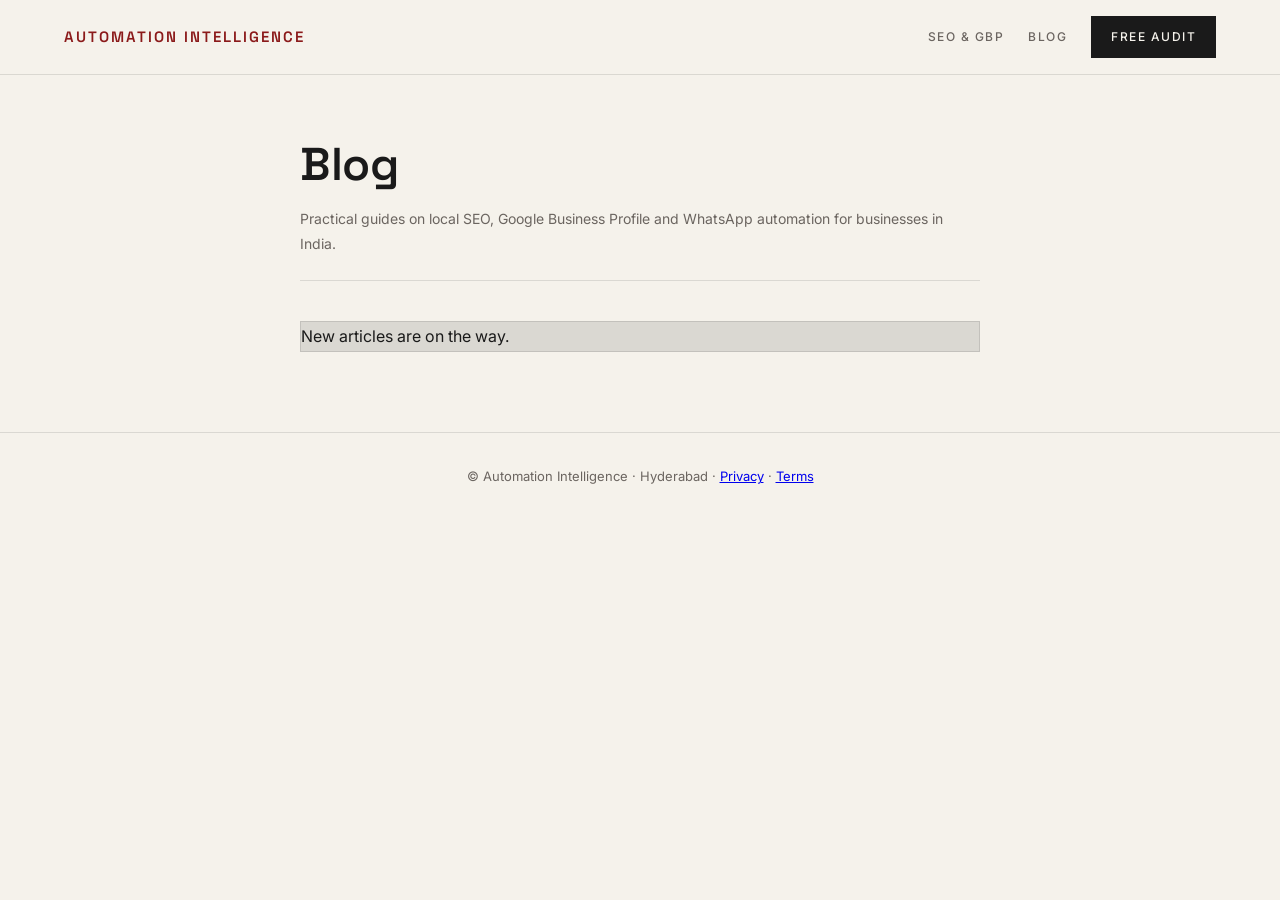
==== blog/index.html @ ed41e459 "Build blog [skip ci]" ====
<!DOCTYPE html>
<html lang="en"><head>
<meta charset="UTF-8"><meta name="viewport" content="width=device-width, initial-scale=1.0">
<link rel="icon" href="/favicon.ico"><link rel="apple-touch-icon" href="/apple-touch-icon.png">
<link href="https://fonts.googleapis.com/css2?family=Space+Grotesk:wght@500;600;700&family=Inter:wght@400;500;600&display=swap" rel="stylesheet">
<link rel="stylesheet" href="/blog/blog.css">
<title>Blog: Local SEO, Google Business Profile &amp; WhatsApp Automation | Automation Intelligence</title>
<meta name="description" content="Practical guides on local SEO, Google Business Profile optimization and WhatsApp automation for clinics and local businesses in India.">
<link rel="canonical" href="https://automationintelligence.in/blog/">
</head><body>
<nav><a class="logo" href="/">Automation Intelligence</a><div class="links"><a href="/#services-seo">SEO &amp; GBP</a><a href="/blog/">Blog</a><a class="cta" href="/#contact">Free Audit</a></div></nav>
<main><h1>Blog</h1>
<p class="meta">Practical guides on local SEO, Google Business Profile and WhatsApp automation for businesses in India.</p>
<div class="list"><p>New articles are on the way.</p></div></main>
<footer>&copy; Automation Intelligence &middot; Hyderabad &middot; <a href="/privacy-policy.html">Privacy</a> &middot; <a href="/terms-of-service.html">Terms</a></footer>
</body></html>
---- blog/blog.css ----
:root{--bg:#F5F2EB;--bg-alt:#EDE9E0;--bg-card:#FDFBF7;--red:#8B1A1A;--brown:#5C4033;--text:#1A1A1A;--muted:#6B6560;--border:rgba(26,26,26,.12)}
*{margin:0;padding:0;box-sizing:border-box}
body{font-family:Inter,sans-serif;background:var(--bg);color:var(--text);-webkit-font-smoothing:antialiased;line-height:1.8}
nav{position:sticky;top:0;z-index:10;display:flex;justify-content:space-between;align-items:center;padding:16px 5vw;background:rgba(245,242,235,.94);backdrop-filter:blur(12px);border-bottom:1px solid var(--border)}
.logo{font:600 15px 'Space Grotesk',sans-serif;letter-spacing:2px;text-transform:uppercase;color:var(--red);text-decoration:none}
nav .links{display:flex;gap:24px;align-items:center}
nav .links a{color:var(--muted);text-decoration:none;font-size:12px;font-weight:500;letter-spacing:1.5px;text-transform:uppercase}
nav .links a:hover,nav .links a:focus-visible{color:var(--text)}
nav .links a.cta{background:var(--text);color:var(--bg);padding:10px 20px}
nav .links a.cta:hover{background:var(--red);color:#fff}
main{max-width:720px;margin:0 auto;padding:64px 20px 80px}
.crumbs{font-size:13px;color:var(--muted);margin-bottom:24px}.crumbs a{color:var(--muted)}
h1{font:600 clamp(32px,5vw,46px)/1.12 'Space Grotesk',sans-serif;letter-spacing:-.5px;margin-bottom:16px}
.meta{font-size:14px;color:var(--muted);margin-bottom:40px;padding-bottom:24px;border-bottom:1px solid var(--border)}
article h2{font:600 26px/1.25 'Space Grotesk',sans-serif;margin:44px 0 14px}
article h3{font:600 19px/1.3 'Space Grotesk',sans-serif;margin:28px 0 8px;color:var(--brown)}
article p,article ul,article ol{margin-bottom:18px;font-size:17px}
article ul,article ol{padding-left:24px}article li{margin-bottom:8px}
article a{color:var(--red)}
article table{width:100%;border-collapse:collapse;margin:24px 0;font-size:15px;display:block;overflow-x:auto}
article th,article td{border:1px solid var(--border);padding:10px 12px;text-align:left;vertical-align:top}
article th{background:var(--bg-alt)}
article blockquote{border-left:3px solid var(--red);padding:4px 0 4px 18px;margin:24px 0;color:var(--brown)}
.cta-box{background:var(--text);color:var(--bg);padding:36px;margin-top:56px;border-top:3px solid var(--red)}
.cta-box h2{font:600 24px 'Space Grotesk',sans-serif;margin-bottom:10px}
.cta-box p{color:rgba(245,242,235,.7);margin-bottom:22px;font-size:15px}
.cta-box a{display:inline-block;margin:0 10px 10px 0;padding:13px 26px;font-size:12px;font-weight:600;letter-spacing:1.5px;text-transform:uppercase;text-decoration:none;background:var(--bg);color:var(--text)}
.cta-box a.alt{background:transparent;color:var(--bg);border:1px solid rgba(245,242,235,.4)}
.cta-box a:hover{background:var(--red);color:#fff}
.list{display:grid;gap:1px;background:var(--border);border:1px solid var(--border);margin-top:32px}
.card{display:block;background:var(--bg-card);padding:28px;text-decoration:none;color:inherit}
.card:hover{background:var(--bg-alt)}
.card time{font-size:13px;color:var(--muted)}
.card h2{font:600 21px/1.3 'Space Grotesk',sans-serif;margin:6px 0}
.card p{font-size:15px;color:var(--muted);margin:0}
footer{text-align:center;font-size:13px;color:var(--muted);padding:32px 20px;border-top:1px solid var(--border)}
a:focus-visible{outline:2px solid var(--red);outline-offset:2px}
@media(max-width:640px){nav .links a:not(.cta){display:none}.cta-box{padding:26px}}
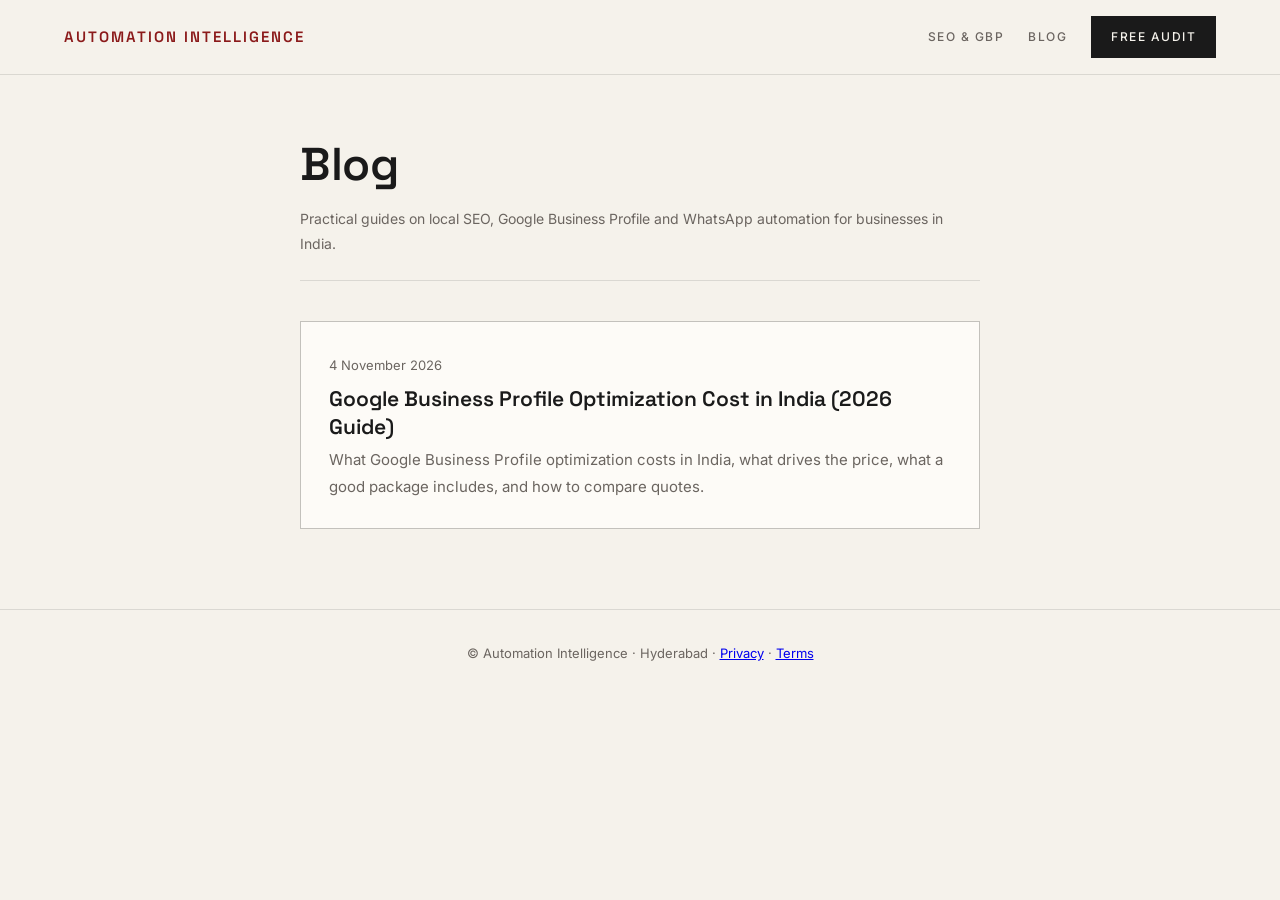
==== commit 35e7ba8c: "Build blog [skip ci]" ====
--- a/blog/index.html
+++ b/blog/index.html
@@ -11,6 +11,6 @@
 <nav><a class="logo" href="/">Automation Intelligence</a><div class="links"><a href="/#services-seo">SEO &amp; GBP</a><a href="/blog/">Blog</a><a class="cta" href="/#contact">Free Audit</a></div></nav>
 <main><h1>Blog</h1>
 <p class="meta">Practical guides on local SEO, Google Business Profile and WhatsApp automation for businesses in India.</p>
-<div class="list"><p>New articles are on the way.</p></div></main>
+<div class="list"><a class="card" href="/blog/gbp-optimization-cost-india/"><time datetime="2026-11-04">4 November 2026</time><h2>Google Business Profile Optimization Cost in India (2026 Guide)</h2><p>What Google Business Profile optimization costs in India, what drives the price, what a good package includes, and how to compare quotes.</p></a></div></main>
 <footer>&copy; Automation Intelligence &middot; Hyderabad &middot; <a href="/privacy-policy.html">Privacy</a> &middot; <a href="/terms-of-service.html">Terms</a></footer>
 </body></html>
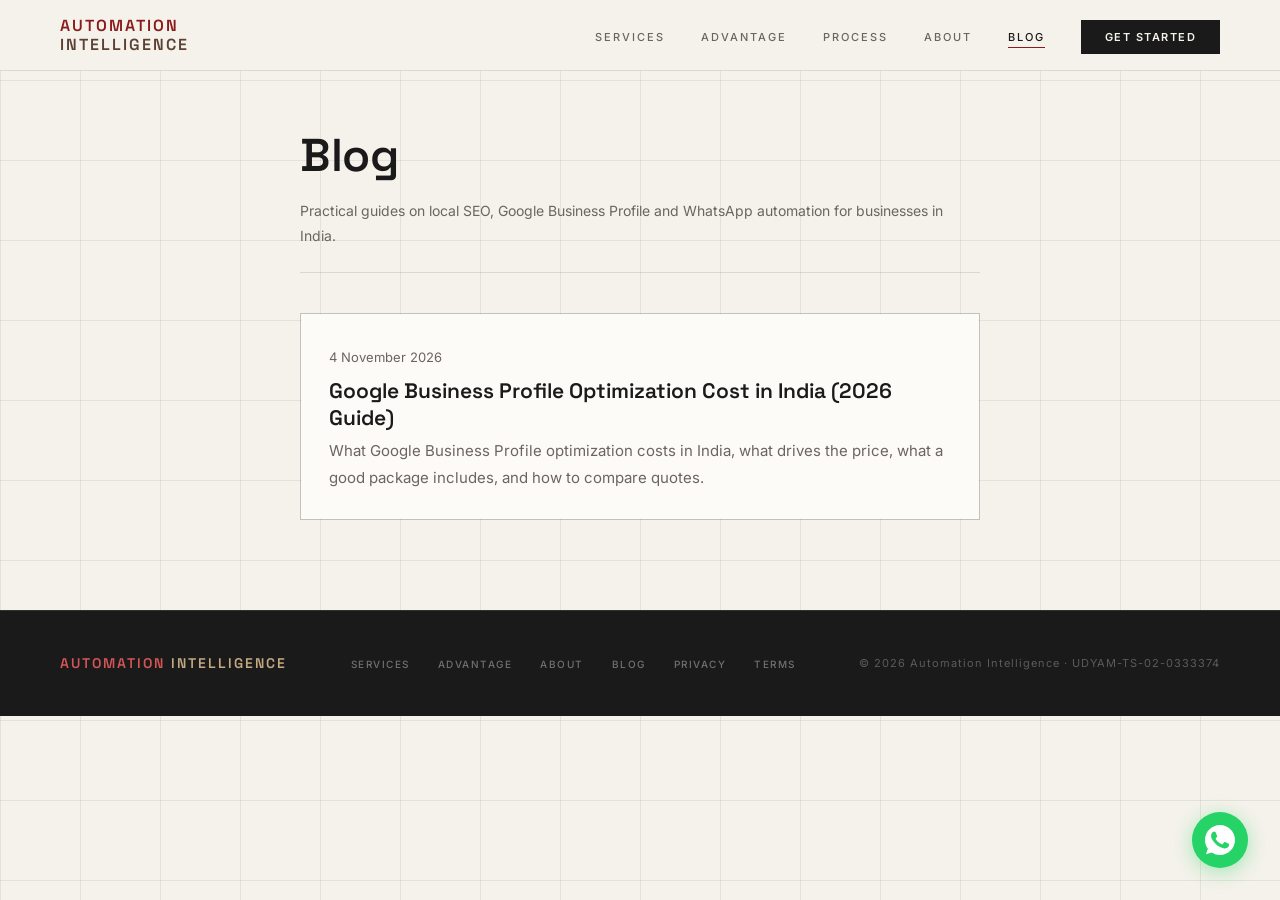
==== commit beb5a91e: "Build blog [skip ci]" ====
--- a/blog/index.html
+++ b/blog/index.html
@@ -1,16 +1,58 @@
 <!DOCTYPE html>
 <html lang="en"><head>
 <meta charset="UTF-8"><meta name="viewport" content="width=device-width, initial-scale=1.0">
-<link rel="icon" href="/favicon.ico"><link rel="apple-touch-icon" href="/apple-touch-icon.png">
-<link href="https://fonts.googleapis.com/css2?family=Space+Grotesk:wght@500;600;700&family=Inter:wght@400;500;600&display=swap" rel="stylesheet">
+<link rel="icon" type="image/x-icon" href="/favicon.ico"><link rel="apple-touch-icon" sizes="180x180" href="/apple-touch-icon.png"><link rel="manifest" href="/site.webmanifest">
+<link href="https://fonts.googleapis.com/css2?family=Space+Grotesk:wght@300;400;500;600;700&family=Inter:wght@300;400;500;600&display=swap" rel="stylesheet">
 <link rel="stylesheet" href="/blog/blog.css">
 <title>Blog: Local SEO, Google Business Profile &amp; WhatsApp Automation | Automation Intelligence</title>
 <meta name="description" content="Practical guides on local SEO, Google Business Profile optimization and WhatsApp automation for clinics and local businesses in India.">
 <link rel="canonical" href="https://automationintelligence.in/blog/">
 </head><body>
-<nav><a class="logo" href="/">Automation Intelligence</a><div class="links"><a href="/#services-seo">SEO &amp; GBP</a><a href="/blog/">Blog</a><a class="cta" href="/#contact">Free Audit</a></div></nav>
+<nav>
+  <a class="nav-logo" href="/"><span class="red">Automation</span><br><span class="brown">Intelligence</span></a>
+  <ul class="nav-links">
+    <li><a href="/#services">Services</a></li>
+    <li><a href="/#why">Advantage</a></li>
+    <li><a href="/#how">Process</a></li>
+    <li><a href="/#about">About</a></li>
+    <li><a href="/blog/" class="active">Blog</a></li>
+    <li><a href="/#contact" class="nav-cta">Get Started</a></li>
+  </ul>
+  <div class="nav-hamburger" id="hamburger" aria-label="Menu" role="button" tabindex="0"><span></span><span></span><span></span></div>
+</nav>
+<div class="mobile-menu" id="mobileMenu">
+  <a href="/#services" class="mobile-nav-link">Services</a>
+  <a href="/#why" class="mobile-nav-link">Advantage</a>
+  <a href="/#how" class="mobile-nav-link">Process</a>
+  <a href="/#about" class="mobile-nav-link">About</a>
+  <a href="/blog/" class="mobile-nav-link">Blog</a>
+  <a href="/#contact" class="mobile-nav-link" style="color: var(--red);">Get Started →</a>
+</div>
 <main><h1>Blog</h1>
 <p class="meta">Practical guides on local SEO, Google Business Profile and WhatsApp automation for businesses in India.</p>
 <div class="list"><a class="card" href="/blog/gbp-optimization-cost-india/"><time datetime="2026-11-04">4 November 2026</time><h2>Google Business Profile Optimization Cost in India (2026 Guide)</h2><p>What Google Business Profile optimization costs in India, what drives the price, what a good package includes, and how to compare quotes.</p></a></div></main>
-<footer>&copy; Automation Intelligence &middot; Hyderabad &middot; <a href="/privacy-policy.html">Privacy</a> &middot; <a href="/terms-of-service.html">Terms</a></footer>
+<footer>
+  <div class="footer-logo"><span class="red">Automation</span> <span class="brown">Intelligence</span></div>
+  <div class="footer-links">
+    <a href="/#services">Services</a>
+    <a href="/#why">Advantage</a>
+    <a href="/#about">About</a>
+    <a href="/blog/">Blog</a>
+    <a href="/privacy-policy.html">Privacy</a>
+    <a href="/terms-of-service.html">Terms</a>
+  </div>
+  <div class="footer-copy">© <span id="currentYear"></span> Automation Intelligence · UDYAM-TS-02-0333374</div>
+</footer>
+<a href="https://wa.me/918341371690?text=Hi%20Rishikesh%2C%20I%20want%20to%20know%20more%20about%20business%20automation." class="wa-float" target="_blank" rel="noopener" aria-label="Chat on WhatsApp">
+  <svg viewBox="0 0 32 32" xmlns="http://www.w3.org/2000/svg"><path d="M16.004 0h-.008C7.174 0 0 7.176 0 16c0 3.5 1.132 6.742 3.054 9.38L1.054 31.2l6.054-1.952A15.914 15.914 0 0016.004 32C24.826 32 32 24.822 32 16S24.826 0 16.004 0zm9.314 22.61c-.39 1.1-1.932 2.014-3.17 2.282-.846.18-1.95.322-5.67-1.218-4.762-1.97-7.826-6.81-8.064-7.126-.23-.316-1.928-2.568-1.928-4.896s1.22-3.474 1.654-3.95c.434-.476.948-.596 1.264-.596.316 0 .632.004.908.016.292.014.684-.11 1.07.816.39.934 1.326 3.236 1.442 3.47.116.234.194.508.04.816-.156.316-.234.508-.47.784-.234.278-.494.62-.706.832-.236.236-.48.49-.206.962.274.47 1.222 2.016 2.624 3.266 1.804 1.608 3.324 2.106 3.796 2.34.47.234.744.196 1.018-.118.278-.316 1.186-1.382 1.502-1.858.316-.47.632-.39 1.066-.234.434.156 2.742 1.294 3.214 1.528.47.234.784.352.902.548.116.196.116 1.126-.274 2.226z"/></svg>
+</a>
+<script>
+document.getElementById('currentYear').textContent = new Date().getFullYear();
+var h=document.getElementById('hamburger'),m=document.getElementById('mobileMenu');
+function tog(){h.classList.toggle('active');m.classList.toggle('open');document.body.style.overflow=m.classList.contains('open')?'hidden':'';}
+h.addEventListener('click',tog);
+h.addEventListener('keydown',function(e){if(e.key==='Enter'||e.key===' '){e.preventDefault();tog();}});
+document.querySelectorAll('.mobile-nav-link').forEach(function(l){l.addEventListener('click',function(){h.classList.remove('active');m.classList.remove('open');document.body.style.overflow='';});});
+window.addEventListener('scroll',function(){var n=document.querySelector('nav');if(window.innerWidth>900)n.style.padding=window.scrollY>50?'12px 60px':'16px 60px';});
+</script>
 </body></html>
--- a/blog/blog.css
+++ b/blog/blog.css
@@ -1,17 +1,32 @@
-:root{--bg:#F5F2EB;--bg-alt:#EDE9E0;--bg-card:#FDFBF7;--red:#8B1A1A;--brown:#5C4033;--text:#1A1A1A;--muted:#6B6560;--border:rgba(26,26,26,.12)}
+:root{--bg:#F5F2EB;--bg-alt:#EDE9E0;--bg-card:#FDFBF7;--red:#8B1A1A;--brown:#5C4033;--text:#1A1A1A;--text-muted:#6B6560;--border:rgba(26,26,26,.12);--border-strong:rgba(26,26,26,.25);--line:rgba(26,26,26,.08)}
 *{margin:0;padding:0;box-sizing:border-box}
-body{font-family:Inter,sans-serif;background:var(--bg);color:var(--text);-webkit-font-smoothing:antialiased;line-height:1.8}
-nav{position:sticky;top:0;z-index:10;display:flex;justify-content:space-between;align-items:center;padding:16px 5vw;background:rgba(245,242,235,.94);backdrop-filter:blur(12px);border-bottom:1px solid var(--border)}
-.logo{font:600 15px 'Space Grotesk',sans-serif;letter-spacing:2px;text-transform:uppercase;color:var(--red);text-decoration:none}
-nav .links{display:flex;gap:24px;align-items:center}
-nav .links a{color:var(--muted);text-decoration:none;font-size:12px;font-weight:500;letter-spacing:1.5px;text-transform:uppercase}
-nav .links a:hover,nav .links a:focus-visible{color:var(--text)}
-nav .links a.cta{background:var(--text);color:var(--bg);padding:10px 20px}
-nav .links a.cta:hover{background:var(--red);color:#fff}
-main{max-width:720px;margin:0 auto;padding:64px 20px 80px}
-.crumbs{font-size:13px;color:var(--muted);margin-bottom:24px}.crumbs a{color:var(--muted)}
+html{scroll-behavior:smooth}
+body{font-family:'Inter',sans-serif;background:var(--bg);color:var(--text);-webkit-font-smoothing:antialiased;line-height:1.8;overflow-x:hidden}
+body::before{content:'';position:fixed;inset:0;background-image:linear-gradient(var(--line) 1px,transparent 1px),linear-gradient(90deg,var(--line) 1px,transparent 1px);background-size:80px 80px;pointer-events:none;z-index:0}
+/* NAV (same as homepage) */
+nav{position:fixed;top:0;left:0;right:0;z-index:100;padding:16px 60px;display:flex;align-items:center;justify-content:space-between;backdrop-filter:blur(20px);background:rgba(245,242,235,.9);border-bottom:1px solid var(--border);transition:all .3s ease}
+.nav-logo{font-family:'Space Grotesk',sans-serif;font-size:16px;font-weight:600;letter-spacing:2px;text-transform:uppercase;line-height:1.2;text-decoration:none}
+.nav-logo .red{color:var(--red)}.nav-logo .brown{color:var(--brown)}
+.nav-links{display:flex;gap:36px;list-style:none;align-items:center}
+.nav-links a{color:var(--text-muted);text-decoration:none;font-size:11px;font-weight:500;letter-spacing:2px;text-transform:uppercase;transition:color .3s}
+.nav-links a:hover,.nav-links a.active{color:var(--text)}
+.nav-links a.active{border-bottom:1px solid var(--red);padding-bottom:3px}
+.nav-links a.nav-cta{background:var(--text);color:var(--bg);padding:10px 24px;font-weight:600;letter-spacing:1.5px}
+.nav-links a.nav-cta:hover{background:var(--red);color:#fff}
+.nav-hamburger{display:none;flex-direction:column;gap:5px;cursor:pointer;padding:8px;z-index:110}
+.nav-hamburger span{width:24px;height:1.5px;background:var(--text);transition:all .3s}
+.nav-hamburger.active span:nth-child(1){transform:rotate(45deg) translate(5px,5px)}
+.nav-hamburger.active span:nth-child(2){opacity:0}
+.nav-hamburger.active span:nth-child(3){transform:rotate(-45deg) translate(5px,-5px)}
+.mobile-menu{display:none;position:fixed;inset:0;background:rgba(245,242,235,.98);z-index:105;flex-direction:column;align-items:center;justify-content:center;gap:28px;opacity:0;pointer-events:none;transition:opacity .3s}
+.mobile-menu.open{opacity:1;pointer-events:all}
+.mobile-menu a{font-family:'Space Grotesk',sans-serif;font-size:24px;color:var(--text-muted);text-decoration:none;letter-spacing:3px;text-transform:uppercase;font-weight:500}
+.mobile-menu a:hover{color:var(--red)}
+/* CONTENT */
+main{position:relative;z-index:1;max-width:720px;margin:0 auto;padding:130px 20px 90px}
+.crumbs{font-size:13px;color:var(--text-muted);margin-bottom:24px}.crumbs a{color:var(--text-muted)}
 h1{font:600 clamp(32px,5vw,46px)/1.12 'Space Grotesk',sans-serif;letter-spacing:-.5px;margin-bottom:16px}
-.meta{font-size:14px;color:var(--muted);margin-bottom:40px;padding-bottom:24px;border-bottom:1px solid var(--border)}
+.meta{font-size:14px;color:var(--text-muted);margin-bottom:40px;padding-bottom:24px;border-bottom:1px solid var(--border)}
 article h2{font:600 26px/1.25 'Space Grotesk',sans-serif;margin:44px 0 14px}
 article h3{font:600 19px/1.3 'Space Grotesk',sans-serif;margin:28px 0 8px;color:var(--brown)}
 article p,article ul,article ol{margin-bottom:18px;font-size:17px}
@@ -21,18 +36,32 @@
 article th,article td{border:1px solid var(--border);padding:10px 12px;text-align:left;vertical-align:top}
 article th{background:var(--bg-alt)}
 article blockquote{border-left:3px solid var(--red);padding:4px 0 4px 18px;margin:24px 0;color:var(--brown)}
-.cta-box{background:var(--text);color:var(--bg);padding:36px;margin-top:56px;border-top:3px solid var(--red)}
+.cta-box{background:var(--text);color:var(--bg);padding:40px;margin-top:56px;position:relative}
+.cta-box::before{content:'';position:absolute;top:0;left:0;right:0;height:3px;background:var(--red)}
 .cta-box h2{font:600 24px 'Space Grotesk',sans-serif;margin-bottom:10px}
-.cta-box p{color:rgba(245,242,235,.7);margin-bottom:22px;font-size:15px}
-.cta-box a{display:inline-block;margin:0 10px 10px 0;padding:13px 26px;font-size:12px;font-weight:600;letter-spacing:1.5px;text-transform:uppercase;text-decoration:none;background:var(--bg);color:var(--text)}
+.cta-box p{color:rgba(245,242,235,.6);margin-bottom:22px;font-size:15px}
+.cta-box a{display:inline-block;margin:0 10px 10px 0;padding:14px 30px;font-size:11px;font-weight:600;letter-spacing:2px;text-transform:uppercase;text-decoration:none;background:var(--bg);color:var(--text);transition:all .3s}
 .cta-box a.alt{background:transparent;color:var(--bg);border:1px solid rgba(245,242,235,.4)}
-.cta-box a:hover{background:var(--red);color:#fff}
+.cta-box a:hover{background:#D45555;color:#fff;border-color:#D45555}
 .list{display:grid;gap:1px;background:var(--border);border:1px solid var(--border);margin-top:32px}
-.card{display:block;background:var(--bg-card);padding:28px;text-decoration:none;color:inherit}
+.card{display:block;background:var(--bg-card);padding:28px;text-decoration:none;color:inherit;transition:background .3s}
 .card:hover{background:var(--bg-alt)}
-.card time{font-size:13px;color:var(--muted)}
+.card time{font-size:13px;color:var(--text-muted)}
 .card h2{font:600 21px/1.3 'Space Grotesk',sans-serif;margin:6px 0}
-.card p{font-size:15px;color:var(--muted);margin:0}
-footer{text-align:center;font-size:13px;color:var(--muted);padding:32px 20px;border-top:1px solid var(--border)}
-a:focus-visible{outline:2px solid var(--red);outline-offset:2px}
-@media(max-width:640px){nav .links a:not(.cta){display:none}.cta-box{padding:26px}}
+.card p{font-size:15px;color:var(--text-muted);margin:0}
+/* FOOTER (same as homepage) */
+footer{position:relative;z-index:1;background:var(--text);border-top:1px solid rgba(245,242,235,.1);padding:40px 60px;display:flex;align-items:center;justify-content:space-between;flex-wrap:wrap}
+.footer-logo{font-family:'Space Grotesk',sans-serif;font-size:14px;font-weight:600;color:var(--bg);letter-spacing:2px;text-transform:uppercase}
+.footer-logo .red{color:#D45555}.footer-logo .brown{color:#C4A882}
+.footer-links{display:flex;gap:28px}
+.footer-links a{color:rgba(245,242,235,.4);text-decoration:none;font-size:10px;letter-spacing:1.5px;text-transform:uppercase;font-weight:500;transition:color .3s}
+.footer-links a:hover{color:var(--bg)}
+.footer-copy{font-size:11px;color:rgba(245,242,235,.3);letter-spacing:1px}
+/* WHATSAPP FLOAT */
+.wa-float{position:fixed;bottom:32px;right:32px;background:#25D366;width:56px;height:56px;border-radius:50%;display:flex;align-items:center;justify-content:center;box-shadow:0 4px 20px rgba(37,211,102,.4);text-decoration:none;z-index:99;transition:all .3s}
+.wa-float:hover{transform:scale(1.1)}
+.wa-float svg{width:30px;height:30px;fill:#fff}
+a:focus-visible,.nav-hamburger:focus-visible{outline:2px solid var(--red);outline-offset:2px}
+@media(max-width:900px){nav{padding:14px 24px}.nav-links{display:none}.nav-hamburger{display:flex}.mobile-menu{display:flex}
+footer{flex-direction:column;gap:20px;padding:32px 24px;text-align:center}.footer-links{flex-wrap:wrap;justify-content:center}
+.wa-float{bottom:20px;right:20px;width:48px;height:48px}.wa-float svg{width:26px;height:26px}.cta-box{padding:28px}}
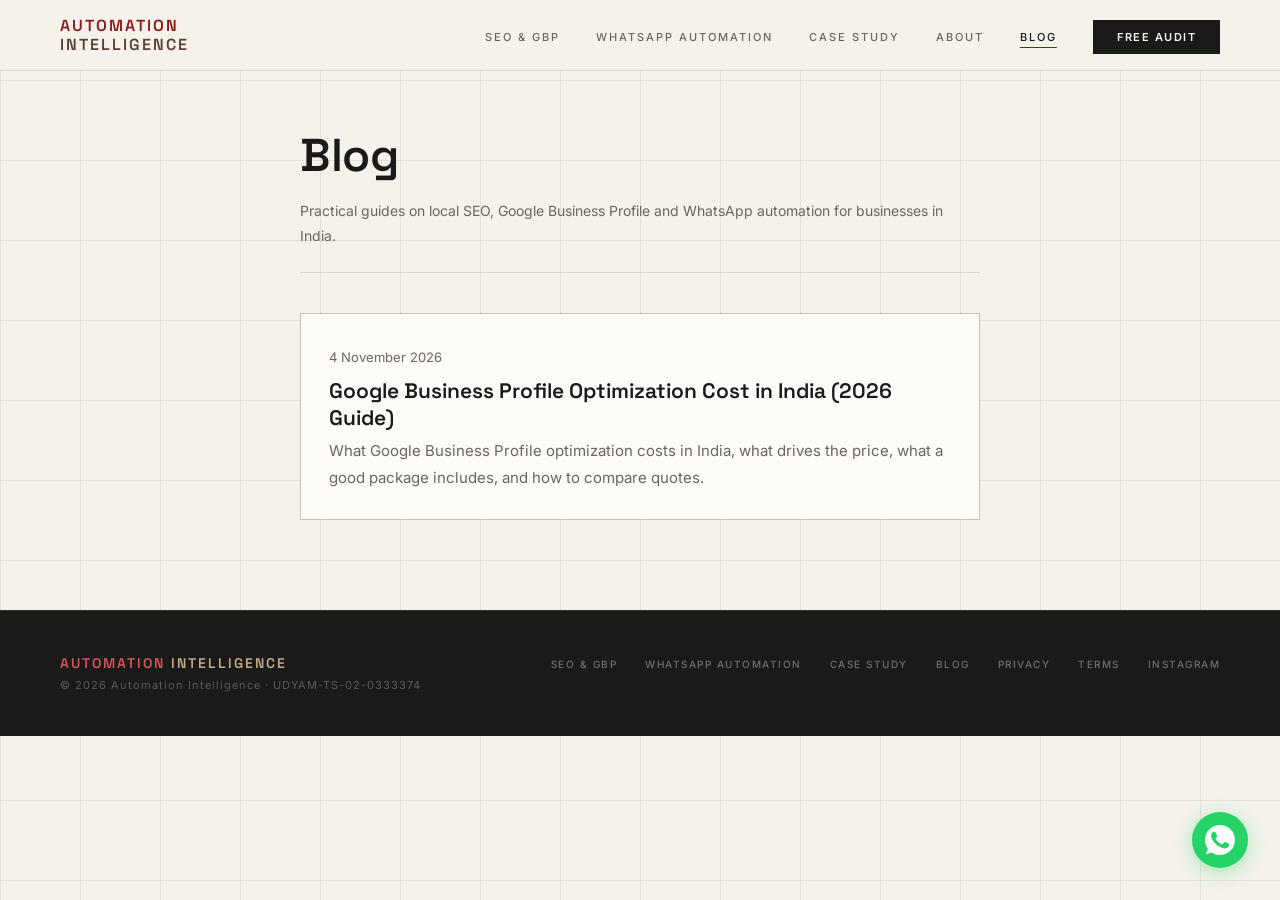
==== commit 73b8ceaf: "Build blog [skip ci]" ====
--- a/blog/index.html
+++ b/blog/index.html
@@ -11,22 +11,22 @@
 <nav>
   <a class="nav-logo" href="/"><span class="red">Automation</span><br><span class="brown">Intelligence</span></a>
   <ul class="nav-links">
-    <li><a href="/#services">Services</a></li>
-    <li><a href="/#why">Advantage</a></li>
-    <li><a href="/#how">Process</a></li>
+    <li><a href="/#services-seo">SEO &amp; GBP</a></li>
+    <li><a href="/#services-wa">WhatsApp Automation</a></li>
+    <li><a href="/#case-study">Case Study</a></li>
     <li><a href="/#about">About</a></li>
     <li><a href="/blog/" class="active">Blog</a></li>
-    <li><a href="/#contact" class="nav-cta">Get Started</a></li>
+    <li><a href="/#contact" class="nav-cta">Free Audit</a></li>
   </ul>
   <div class="nav-hamburger" id="hamburger" aria-label="Menu" role="button" tabindex="0"><span></span><span></span><span></span></div>
 </nav>
 <div class="mobile-menu" id="mobileMenu">
-  <a href="/#services" class="mobile-nav-link">Services</a>
-  <a href="/#why" class="mobile-nav-link">Advantage</a>
-  <a href="/#how" class="mobile-nav-link">Process</a>
+  <a href="/#services-seo" class="mobile-nav-link">SEO &amp; GBP</a>
+  <a href="/#services-wa" class="mobile-nav-link">WhatsApp Automation</a>
+  <a href="/#case-study" class="mobile-nav-link">Case Study</a>
   <a href="/#about" class="mobile-nav-link">About</a>
   <a href="/blog/" class="mobile-nav-link">Blog</a>
-  <a href="/#contact" class="mobile-nav-link" style="color: var(--red);">Get Started →</a>
+  <a href="/#contact" class="mobile-nav-link" style="color: var(--red);">Free Audit →</a>
 </div>
 <main><h1>Blog</h1>
 <p class="meta">Practical guides on local SEO, Google Business Profile and WhatsApp automation for businesses in India.</p>
@@ -34,12 +34,13 @@
 <footer>
   <div class="footer-logo"><span class="red">Automation</span> <span class="brown">Intelligence</span></div>
   <div class="footer-links">
-    <a href="/#services">Services</a>
-    <a href="/#why">Advantage</a>
-    <a href="/#about">About</a>
+    <a href="/#services-seo">SEO &amp; GBP</a>
+    <a href="/#services-wa">WhatsApp Automation</a>
+    <a href="/#case-study">Case Study</a>
     <a href="/blog/">Blog</a>
     <a href="/privacy-policy.html">Privacy</a>
     <a href="/terms-of-service.html">Terms</a>
+    <a href="https://www.instagram.com/automationintelligence.in" target="_blank" rel="noopener">Instagram</a>
   </div>
   <div class="footer-copy">© <span id="currentYear"></span> Automation Intelligence · UDYAM-TS-02-0333374</div>
 </footer>
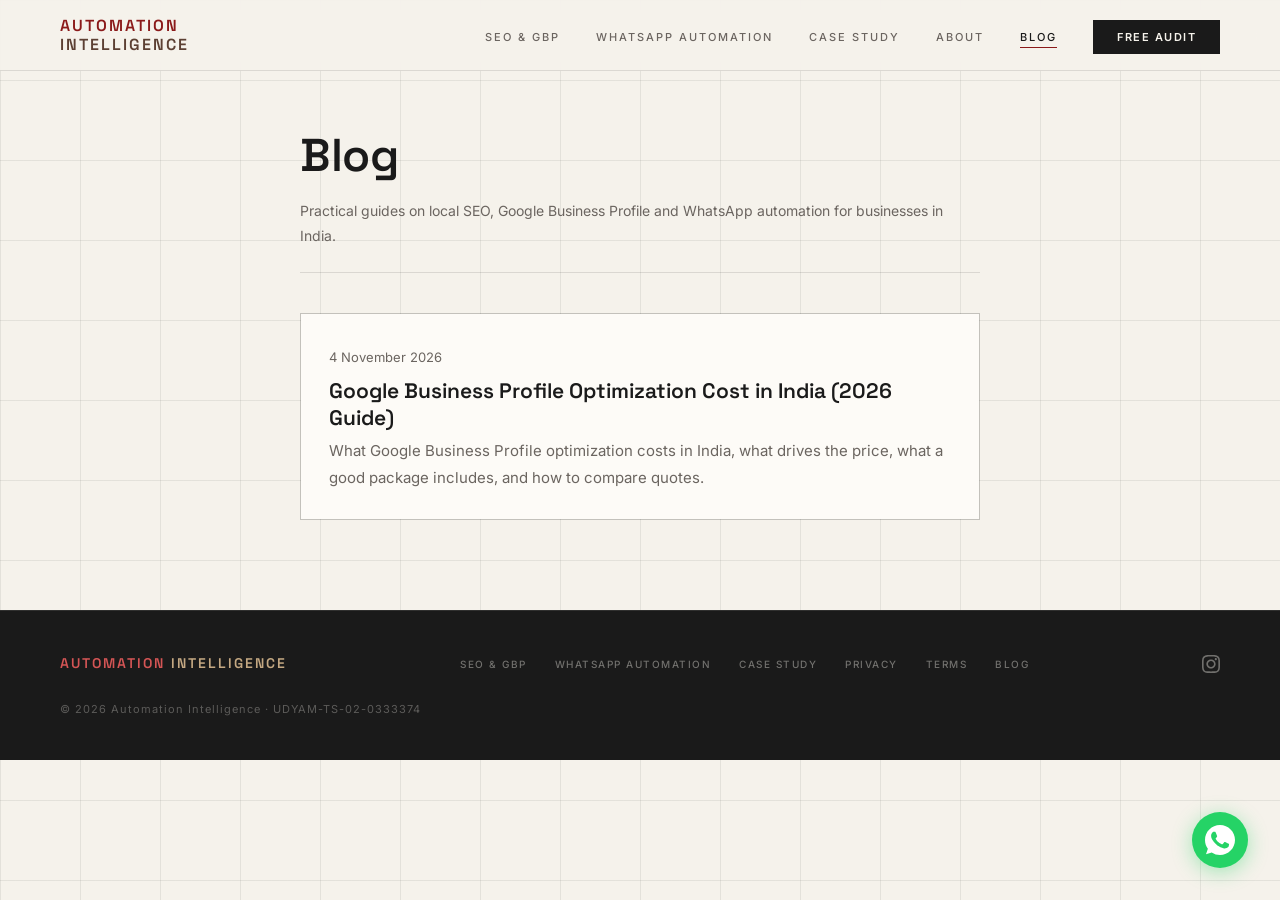
==== commit 53c356a7: "Build blog [skip ci]" ====
--- a/blog/index.html
+++ b/blog/index.html
@@ -37,10 +37,14 @@
     <a href="/#services-seo">SEO &amp; GBP</a>
     <a href="/#services-wa">WhatsApp Automation</a>
     <a href="/#case-study">Case Study</a>
-    <a href="/blog/">Blog</a>
     <a href="/privacy-policy.html">Privacy</a>
     <a href="/terms-of-service.html">Terms</a>
-    <a href="https://www.instagram.com/automationintelligence.in" target="_blank" rel="noopener">Instagram</a>
+    <a href="/blog/">Blog</a>
+  </div>
+  <div class="footer-social">
+    <a href="https://www.instagram.com/automationintelligence.in" target="_blank" rel="noopener" aria-label="Instagram">
+      <svg viewBox="0 0 24 24"><path d="M12 2.163c3.204 0 3.584.012 4.85.07 3.252.148 4.771 1.691 4.919 4.919.058 1.265.069 1.645.069 4.849 0 3.205-.012 3.584-.069 4.849-.149 3.225-1.664 4.771-4.919 4.919-1.266.058-1.644.07-4.85.07-3.204 0-3.584-.012-4.849-.07-3.26-.149-4.771-1.699-4.919-4.92-.058-1.265-.07-1.644-.07-4.849 0-3.204.013-3.583.07-4.849.149-3.227 1.664-4.771 4.919-4.919 1.266-.057 1.645-.069 4.849-.069zm0-2.163c-3.259 0-3.667.014-4.947.072-4.358.2-6.78 2.618-6.98 6.98-.059 1.281-.073 1.689-.073 4.948 0 3.259.014 3.668.072 4.948.2 4.358 2.618 6.78 6.98 6.98 1.281.058 1.689.072 4.948.072 3.259 0 3.668-.014 4.948-.072 4.354-.2 6.782-2.618 6.979-6.98.059-1.28.073-1.689.073-4.948 0-3.259-.014-3.667-.072-4.947-.196-4.354-2.617-6.78-6.979-6.98-1.281-.059-1.69-.073-4.949-.073zm0 5.838c-3.403 0-6.162 2.759-6.162 6.162s2.759 6.163 6.162 6.163 6.162-2.759 6.162-6.163c0-3.403-2.759-6.162-6.162-6.162zm0 10.162c-2.209 0-4-1.79-4-4 0-2.209 1.791-4 4-4s4 1.791 4 4c0 2.21-1.791 4-4 4zm6.406-11.845c-.796 0-1.441.645-1.441 1.44s.645 1.44 1.441 1.44c.795 0 1.439-.645 1.439-1.44s-.644-1.44-1.439-1.44z"/></svg>
+    </a>
   </div>
   <div class="footer-copy">© <span id="currentYear"></span> Automation Intelligence · UDYAM-TS-02-0333374</div>
 </footer>
--- a/blog/blog.css
+++ b/blog/blog.css
@@ -50,12 +50,16 @@
 .card h2{font:600 21px/1.3 'Space Grotesk',sans-serif;margin:6px 0}
 .card p{font-size:15px;color:var(--text-muted);margin:0}
 /* FOOTER (same as homepage) */
-footer{position:relative;z-index:1;background:var(--text);border-top:1px solid rgba(245,242,235,.1);padding:40px 60px;display:flex;align-items:center;justify-content:space-between;flex-wrap:wrap}
+footer{position:relative;z-index:1;background:var(--text);border-top:1px solid rgba(245,242,235,.1);padding:40px 60px;display:flex;align-items:center;justify-content:space-between;flex-wrap:wrap;gap:24px}
 .footer-logo{font-family:'Space Grotesk',sans-serif;font-size:14px;font-weight:600;color:var(--bg);letter-spacing:2px;text-transform:uppercase}
 .footer-logo .red{color:#D45555}.footer-logo .brown{color:#C4A882}
-.footer-links{display:flex;gap:28px}
+.footer-links{display:flex;gap:28px;flex-wrap:wrap}
 .footer-links a{color:rgba(245,242,235,.4);text-decoration:none;font-size:10px;letter-spacing:1.5px;text-transform:uppercase;font-weight:500;transition:color .3s}
 .footer-links a:hover{color:var(--bg)}
+.footer-social{display:flex;gap:16px;align-items:center}
+.footer-social a{color:rgba(245,242,235,.4);transition:color .3s;display:flex;align-items:center}
+.footer-social a:hover{color:var(--bg)}
+.footer-social svg{width:18px;height:18px;fill:currentColor}
 .footer-copy{font-size:11px;color:rgba(245,242,235,.3);letter-spacing:1px}
 /* WHATSAPP FLOAT */
 .wa-float{position:fixed;bottom:32px;right:32px;background:#25D366;width:56px;height:56px;border-radius:50%;display:flex;align-items:center;justify-content:center;box-shadow:0 4px 20px rgba(37,211,102,.4);text-decoration:none;z-index:99;transition:all .3s}
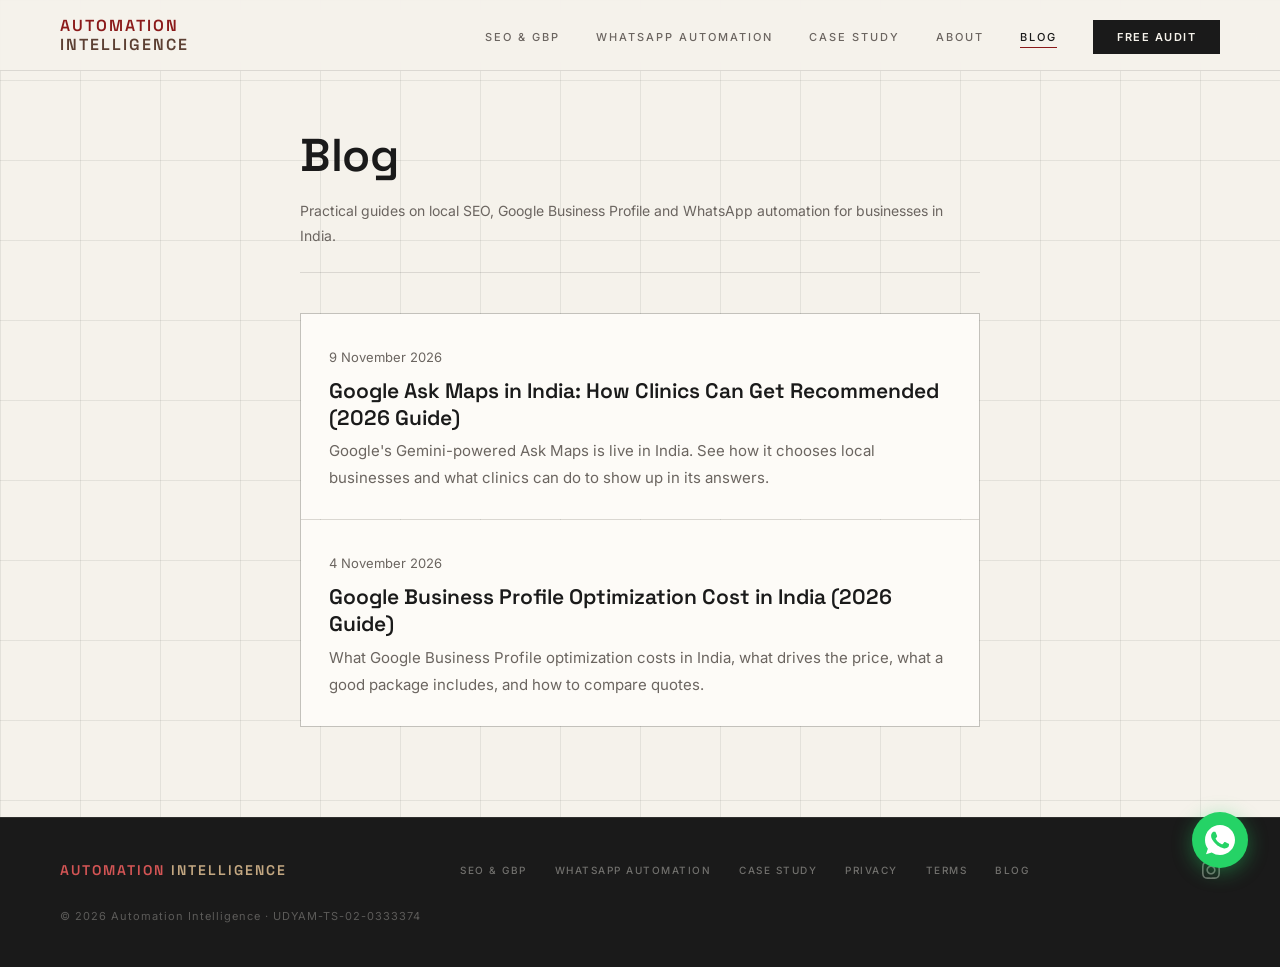
==== commit b22e06ce: "Build blog [skip ci]" ====
--- a/blog/index.html
+++ b/blog/index.html
@@ -30,7 +30,7 @@
 </div>
 <main><h1>Blog</h1>
 <p class="meta">Practical guides on local SEO, Google Business Profile and WhatsApp automation for businesses in India.</p>
-<div class="list"><a class="card" href="/blog/gbp-optimization-cost-india/"><time datetime="2026-11-04">4 November 2026</time><h2>Google Business Profile Optimization Cost in India (2026 Guide)</h2><p>What Google Business Profile optimization costs in India, what drives the price, what a good package includes, and how to compare quotes.</p></a></div></main>
+<div class="list"><a class="card" href="/blog/google-ask-maps-india-clinics/"><time datetime="2026-11-09">9 November 2026</time><h2>Google Ask Maps in India: How Clinics Can Get Recommended (2026 Guide)</h2><p>Google&#x27;s Gemini-powered Ask Maps is live in India. See how it chooses local businesses and what clinics can do to show up in its answers.</p></a><a class="card" href="/blog/gbp-optimization-cost-india/"><time datetime="2026-11-04">4 November 2026</time><h2>Google Business Profile Optimization Cost in India (2026 Guide)</h2><p>What Google Business Profile optimization costs in India, what drives the price, what a good package includes, and how to compare quotes.</p></a></div></main>
 <footer>
   <div class="footer-logo"><span class="red">Automation</span> <span class="brown">Intelligence</span></div>
   <div class="footer-links">
